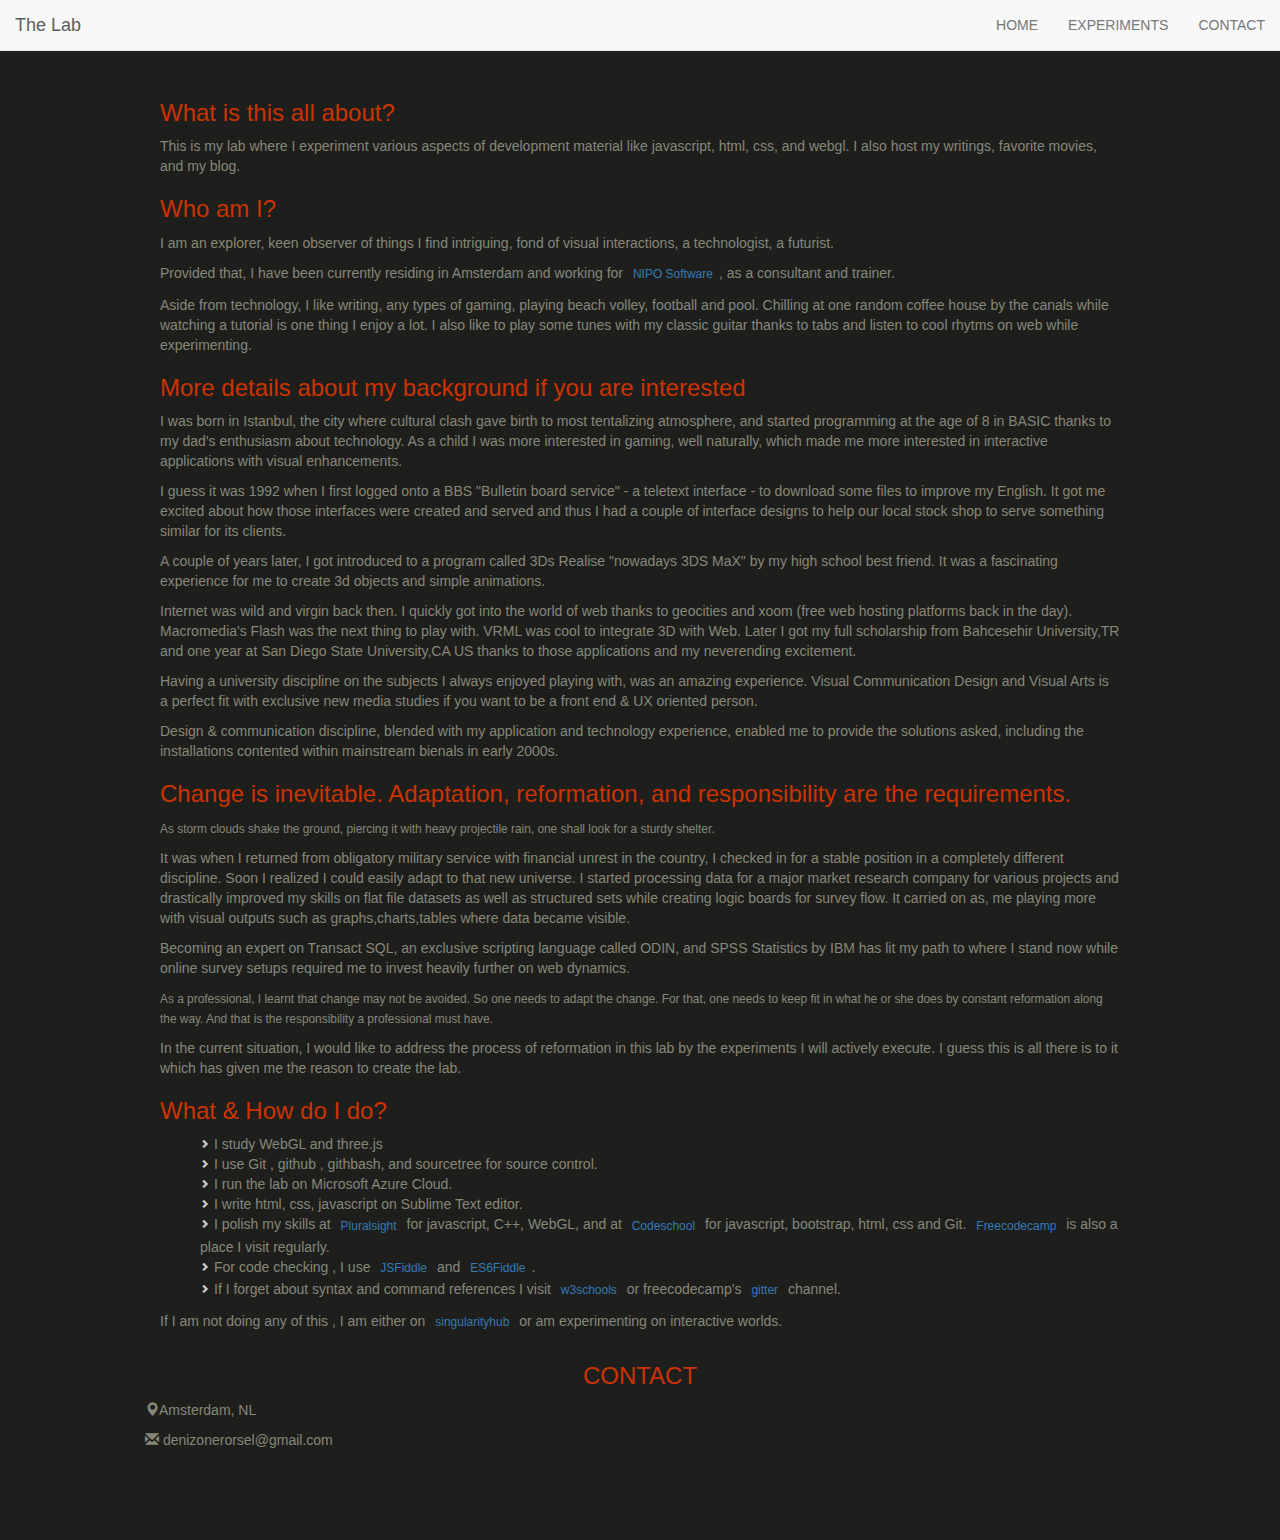
==== index.html @ 3fc13dac "index.html update added navigation and contact" ====
<!DOCTYPE html>
<html lang="en">
    <head>
        <title>Future Path</title>
        <meta charset="utf-8">
        <meta name="viewport" content="width=device-width, initial-scale=1"> <!-- Mobile 1st -->
    	    <link rel="shortcut icon" href="/favicon.ico" type="image/x-icon" />
        	<link rel="stylesheet" href="http://maxcdn.bootstrapcdn.com/bootstrap/3.3.6/css/bootstrap.min.css">
		<script src="https://ajax.googleapis.com/ajax/libs/jquery/1.12.0/jquery.min.js"></script>
		<script src="http://maxcdn.bootstrapcdn.com/bootstrap/3.3.6/js/bootstrap.min.js"></script>
		<script>
		$(document).ready(function(){$(".navbar a, footer a[href='#myPage']").on('click', function(event) {event.preventDefault();var hash = this.hash;
		  $('html, body').animate({scrollTop: $(hash).offset().top}, 900, function(){window.location.hash = hash;});});})
		</script>
		<style>
		body {background-color: #1E1F1D;color: #878778;}
		h1, h3 {color: #cc3300;}
		.container {padding: 80px 120px;}
		.arrow li {display: block;}
		.arrow li:before {content: "\e080";font-family: 'Glyphicons Halflings';font-size: 9px;position: relative;margin-right: 5px;top: -1px;color: #ccc;}
		</style>
    </head>
<body>
	<div class="container text-left" id="home">
		<nav class="navbar navbar-default navbar-fixed-top">
		  <div class="container-fluid">
		    <div class="navbar-header">
		      <button type="button" class="navbar-toggle" data-toggle="collapse" data-target="#myNavbar">
		        <span class="icon-bar"></span>
		        <span class="icon-bar"></span>
		        <span class="icon-bar"></span> 
		      </button>
		      <a class="navbar-brand" href="#">The Lab</a>
		    </div>
		    <div class="collapse navbar-collapse" id="myNavbar">
		      <ul class="nav navbar-nav navbar-right">
		        <li><a href="#home">HOME</a></li>
		        <li><a href="experiments.html">EXPERIMENTS</a></li>
		        <li><a href="#contact">CONTACT</a></li>
		      </ul>
		    </div>
		  </div>
		</nav>
	    <div class="row">
	    	<div class="col-12-xs">
	    <h3>What is this all about?</h3>
	    <p>This is my lab where I experiment various aspects of development material like javascript, html, css, and webgl. I also host my writings, favorite movies, and my blog. </p>
	    
	    <h3>Who am I?</h3>
	    <p>I am an explorer, keen observer of things I find intriguing, fond of visual interactions, a technologist, a futurist.</p>
	    <p>Provided that, I have been currently residing in Amsterdam and working for <a href="http://www.niposoftware.com" target="_blank" class="btn btn-link btn-xs" role="button">NIPO Software</a>, as a consultant and trainer.</p>
	    <p>Aside from technology, I like writing, any types of gaming, playing beach volley, football and pool. Chilling at one random coffee house by the canals while watching a tutorial is one thing I enjoy a lot. I also like to play some tunes with my classic guitar thanks to tabs and listen to cool rhytms on web while experimenting.</p>
	    
	    <h3>More details about my background if you are interested</h3>
	    <p>I was born in Istanbul, the city where cultural clash gave birth to most tentalizing atmosphere, and started programming at the age of 8 in BASIC thanks to my dad's enthusiasm about technology. As a child I was more interested in gaming, well naturally, which made me more interested in interactive applications with visual enhancements.</p>
	    <p>I guess it was 1992 when I first logged onto a BBS "Bulletin board service" - a teletext interface - to download some files to improve my English. It got me excited about how those interfaces were created and served and thus I had a couple of interface designs to help our local stock shop to serve something similar for its clients.</p>
	    <p>A couple of years later, I got introduced to a program called 3Ds Realise "nowadays 3DS MaX" by my high school best friend. It was a fascinating experience for me to create 3d objects and simple animations.</p>
	    <p>Internet was wild and virgin back then. I quickly got into the world of web thanks to geocities and xoom (free web hosting platforms back in the day). Macromedia's Flash was the next thing to play with. VRML was cool to integrate 3D with Web. Later I got my full scholarship from Bahcesehir University,TR and one year at San Diego State University,CA US thanks to those applications and my neverending excitement.</p>
	    <p>Having a university discipline on the subjects I always enjoyed playing with, was an amazing experience. Visual Communication Design and Visual Arts is a perfect fit with exclusive new media studies if you want to be a front end & UX oriented person.</p>
	    <p>Design & communication discipline, blended with my application and technology experience, enabled me to provide the solutions asked, including the installations contented within mainstream bienals in early 2000s.</p>
	    
	    <h3>Change is inevitable. Adaptation, reformation, and responsibility are the requirements.</h3>
	    <small>As storm clouds shake the ground, piercing it with heavy projectile rain, one shall look for a sturdy shelter.</small>
	    <p> </p>
	    <p> It was when I returned from obligatory military service with financial unrest in the country, I checked in for a stable position in a completely different discipline. Soon I realized I could easily adapt to that new universe. I started processing data for a major market research company for various projects and drastically improved my skills on flat file datasets as well as structured sets while creating logic boards for survey flow. It carried on as, me playing more with visual outputs such as graphs,charts,tables where data became visible.</p>
	    <p>Becoming an expert on Transact SQL, an exclusive scripting language called ODIN, and SPSS Statistics by IBM has lit my path to where I stand now while online survey setups required me to invest heavily further on web dynamics.</p>
	    <p> </p>
	    <small>As a professional, I learnt that change may not be avoided. So one needs to adapt the change. For that, one needs to keep fit in what he or she does by constant reformation along the way. And that is the responsibility a professional must have.</small>
	    <p> </p>
	    <p>In the current situation, I would like to address the process of reformation in this lab by the experiments I will actively execute. I guess this is all there is to it which has given me the reason to create the lab.</p>

	    <h3>What & How do I do?</h3>
		<ul class="arrow">
		<li>I study WebGL and three.js</li>
		<li>I use Git , github , githbash, and sourcetree for source control.</li>
		<li>I run the lab on Microsoft Azure Cloud.</li>
		<li>I write html, css, javascript on Sublime Text editor.</li>
		<li>I polish my skills at <a href="http://www.pluralsight.com" target="_blank" class="btn btn-link btn-xs" role="button">Pluralsight</a> for javascript, C++, WebGL, and at <a href="http://www.codeschool.com" target="_blank" class="btn btn-link btn-xs" role="button">Codeschool</a> for javascript, bootstrap, html, css and Git. <a href="http://www.freecodecamp.com" target="_blank" class="btn btn-link btn-xs" role="button">Freecodecamp</a> is also a place I visit regularly.</li>
		<li>For code checking , I use <a href="https://www.jsfiddle.net" target="_blank" class="btn btn-link btn-xs" role="button">JSFiddle</a> and <a href="http://www.es6fiddle.net" target="_blank" class="btn btn-link btn-xs" role="button">ES6Fiddle</a>.</li>
		<li>If I forget about syntax and command references I visit <a href="http://www.w3schools.com" target="_blank" class="btn btn-link btn-xs" role="button">w3schools</a> or freecodecamp's <a href="https://gitter.im/FreeCodeCamp/FreeCodeCamp" target="_blank" class="btn btn-link btn-xs" role="button">gitter</a> channel.</li>
		</ul>
		<p>If I am not doing any of this , I am either on <a href="singularityhub.com" target="_blank" class="btn btn-link btn-xs" role="button">singularityhub</a> or am experimenting on interactive worlds.</p>
		    <div class="row" id="contact">
		      <h3 class="text-center">CONTACT</h3>
		      <p><span class="glyphicon glyphicon-map-marker"></span>Amsterdam, NL</p>
		      <p><span class="glyphicon glyphicon-envelope"></span> denizonerorsel@gmail.com</p> 
		    </div>
			</div>
		</div>
	</div>
</body>
</html>
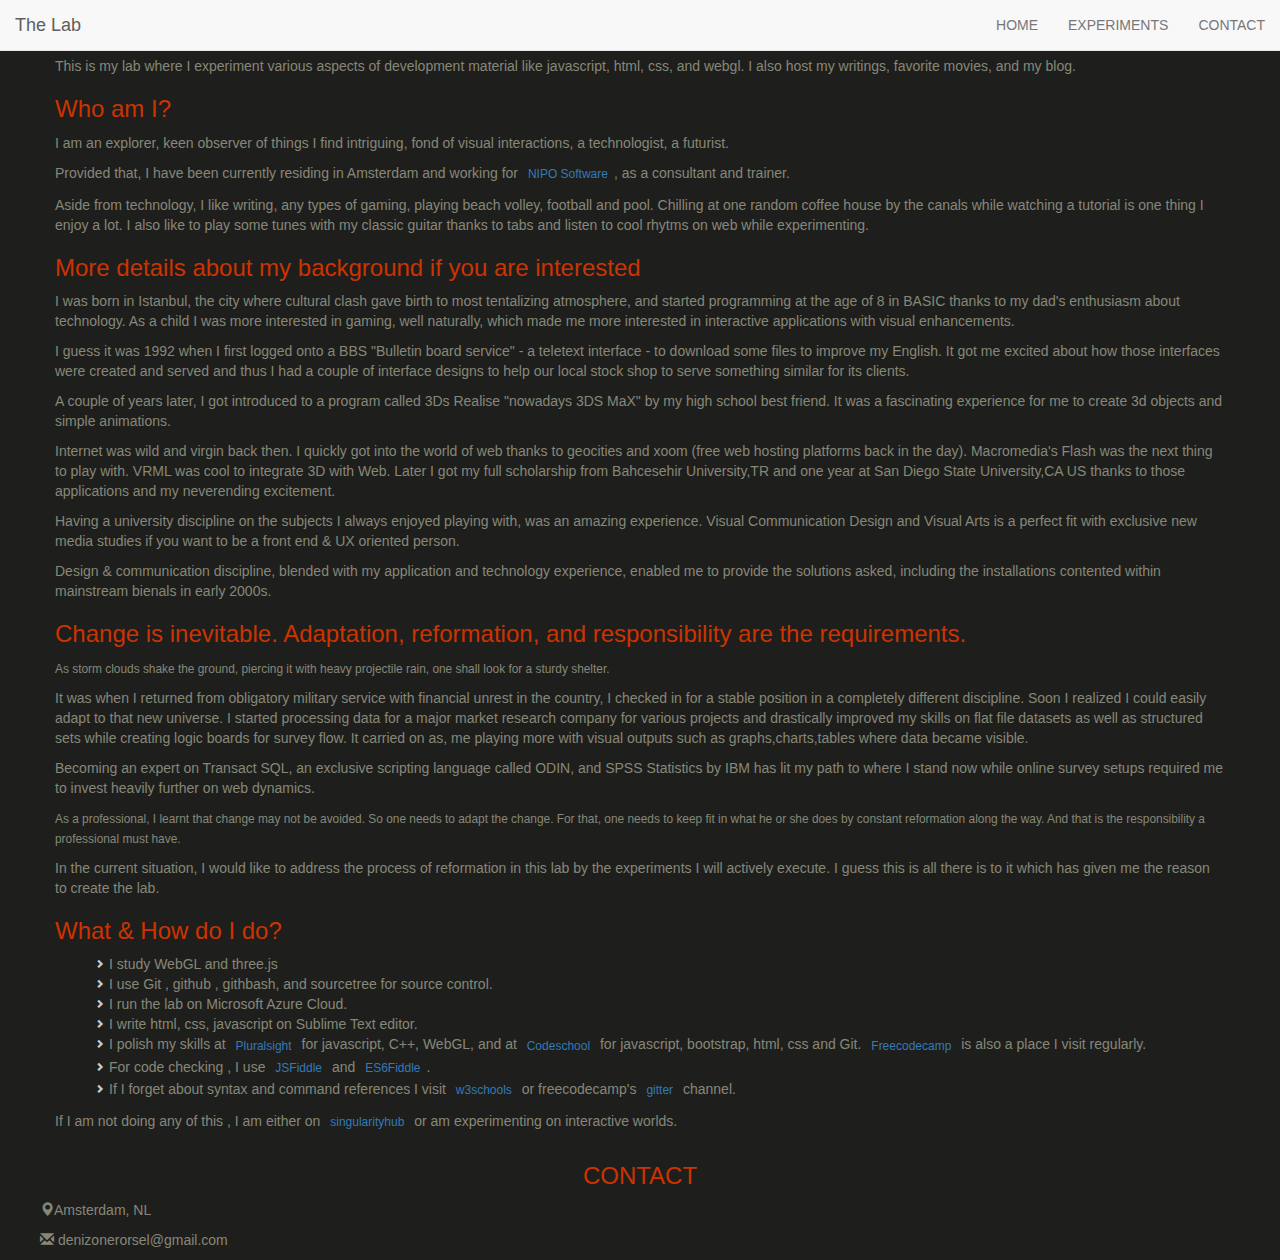
==== commit fa140ce3: "update index.html resize container" ====
--- a/index.html
+++ b/index.html
@@ -15,7 +15,6 @@
 		<style>
 		body {background-color: #1E1F1D;color: #878778;}
 		h1, h3 {color: #cc3300;}
-		.container {padding: 80px 120px;}
 		.arrow li {display: block;}
 		.arrow li:before {content: "\e080";font-family: 'Glyphicons Halflings';font-size: 9px;position: relative;margin-right: 5px;top: -1px;color: #ccc;}
 		</style>
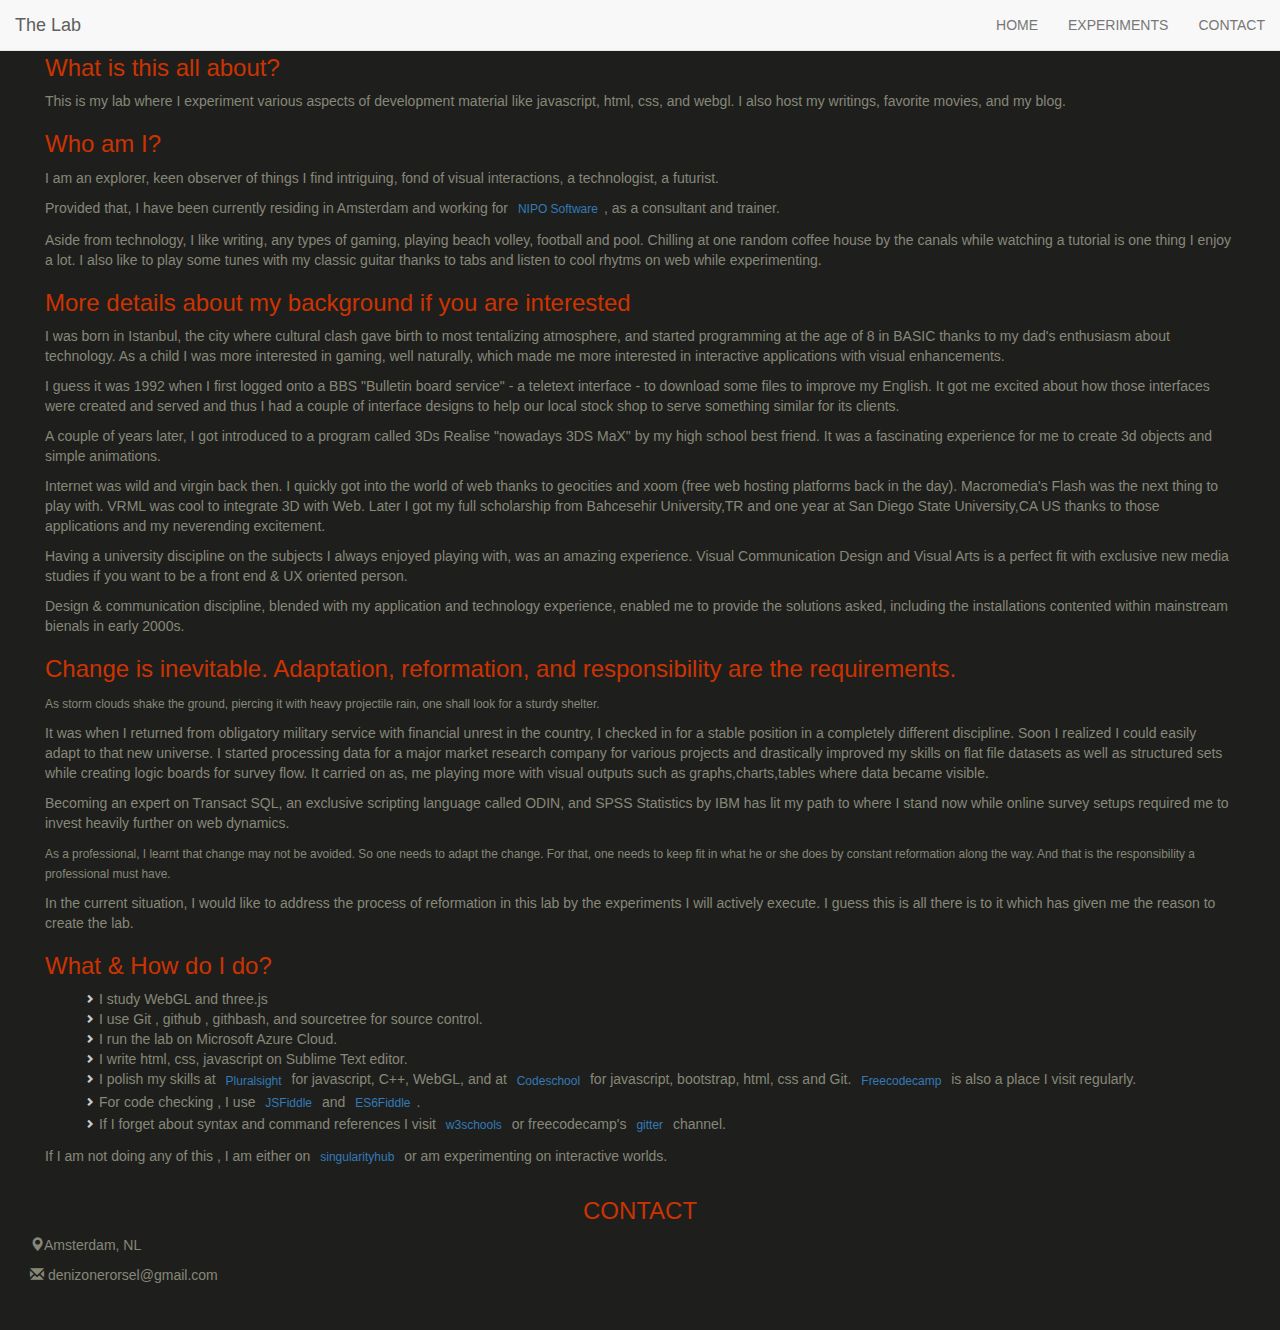
==== commit 2d11fa0e: "update index.html fix padding of container" ====
--- a/index.html
+++ b/index.html
@@ -15,6 +15,7 @@
 		<style>
 		body {background-color: #1E1F1D;color: #878778;}
 		h1, h3 {color: #cc3300;}
+		.container {padding: 35px 5px;}
 		.arrow li {display: block;}
 		.arrow li:before {content: "\e080";font-family: 'Glyphicons Halflings';font-size: 9px;position: relative;margin-right: 5px;top: -1px;color: #ccc;}
 		</style>
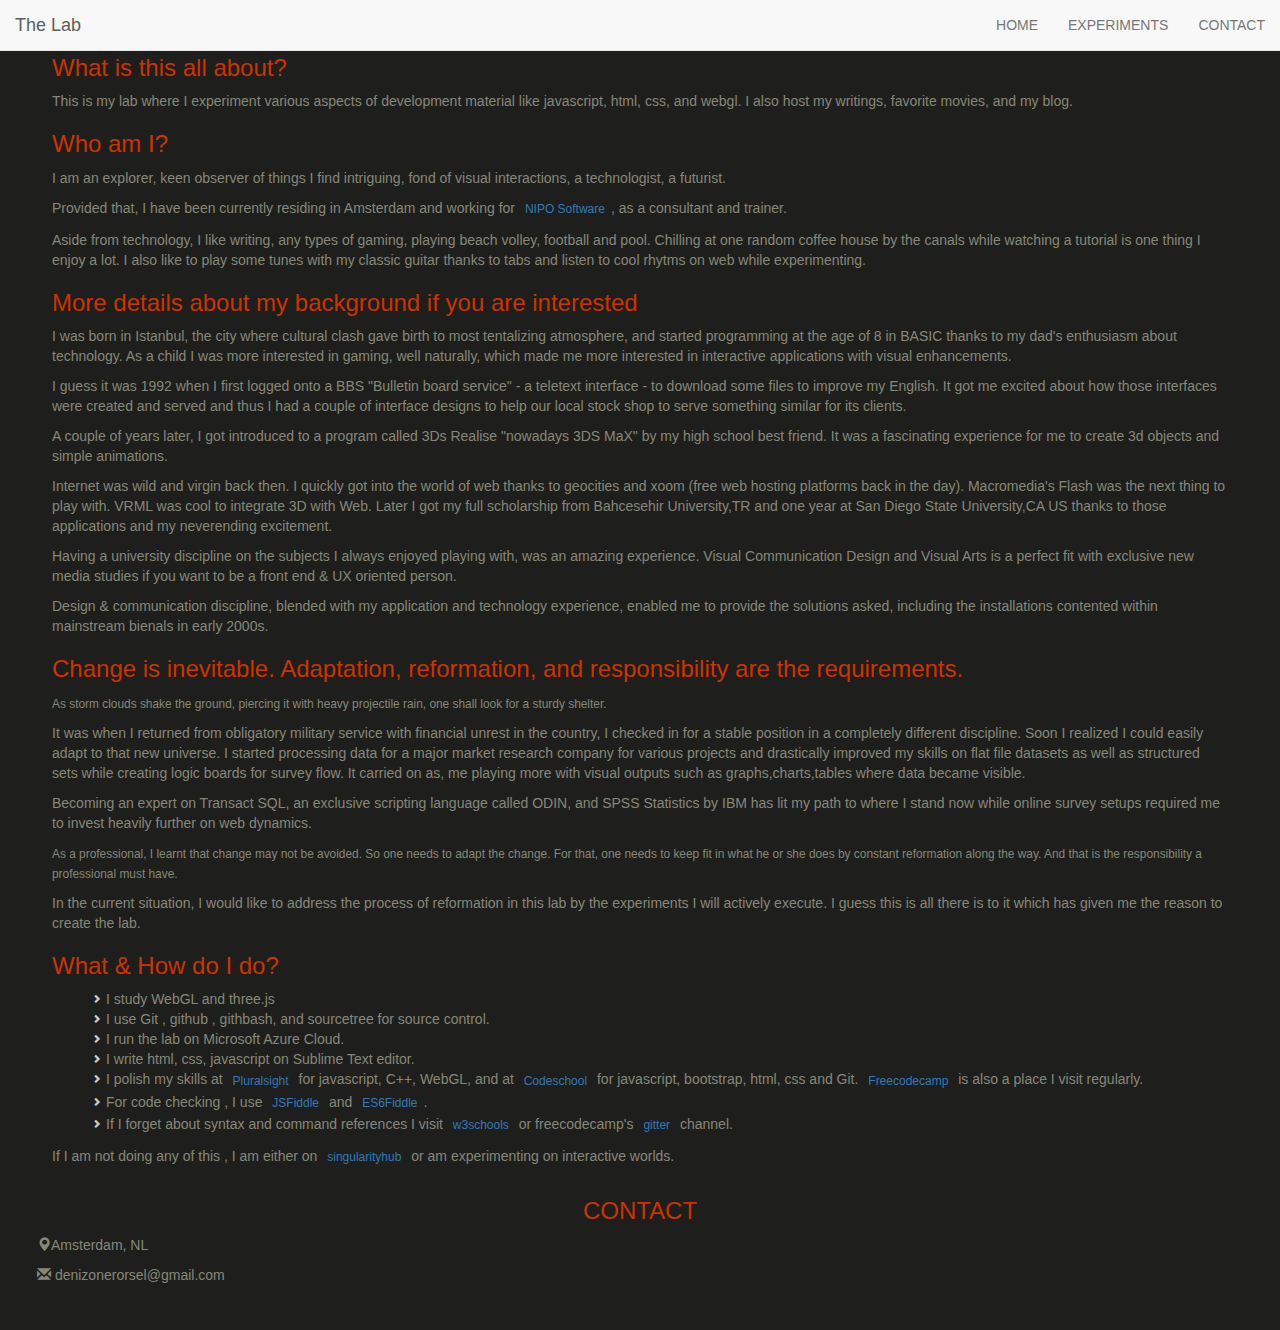
==== commit 54999f8b: "update index.html" ====
--- a/index.html
+++ b/index.html
@@ -15,7 +15,7 @@
 		<style>
 		body {background-color: #1E1F1D;color: #878778;}
 		h1, h3 {color: #cc3300;}
-		.container {padding: 35px 5px;}
+		.container {padding: 35px 12px;}
 		.arrow li {display: block;}
 		.arrow li:before {content: "\e080";font-family: 'Glyphicons Halflings';font-size: 9px;position: relative;margin-right: 5px;top: -1px;color: #ccc;}
 		</style>
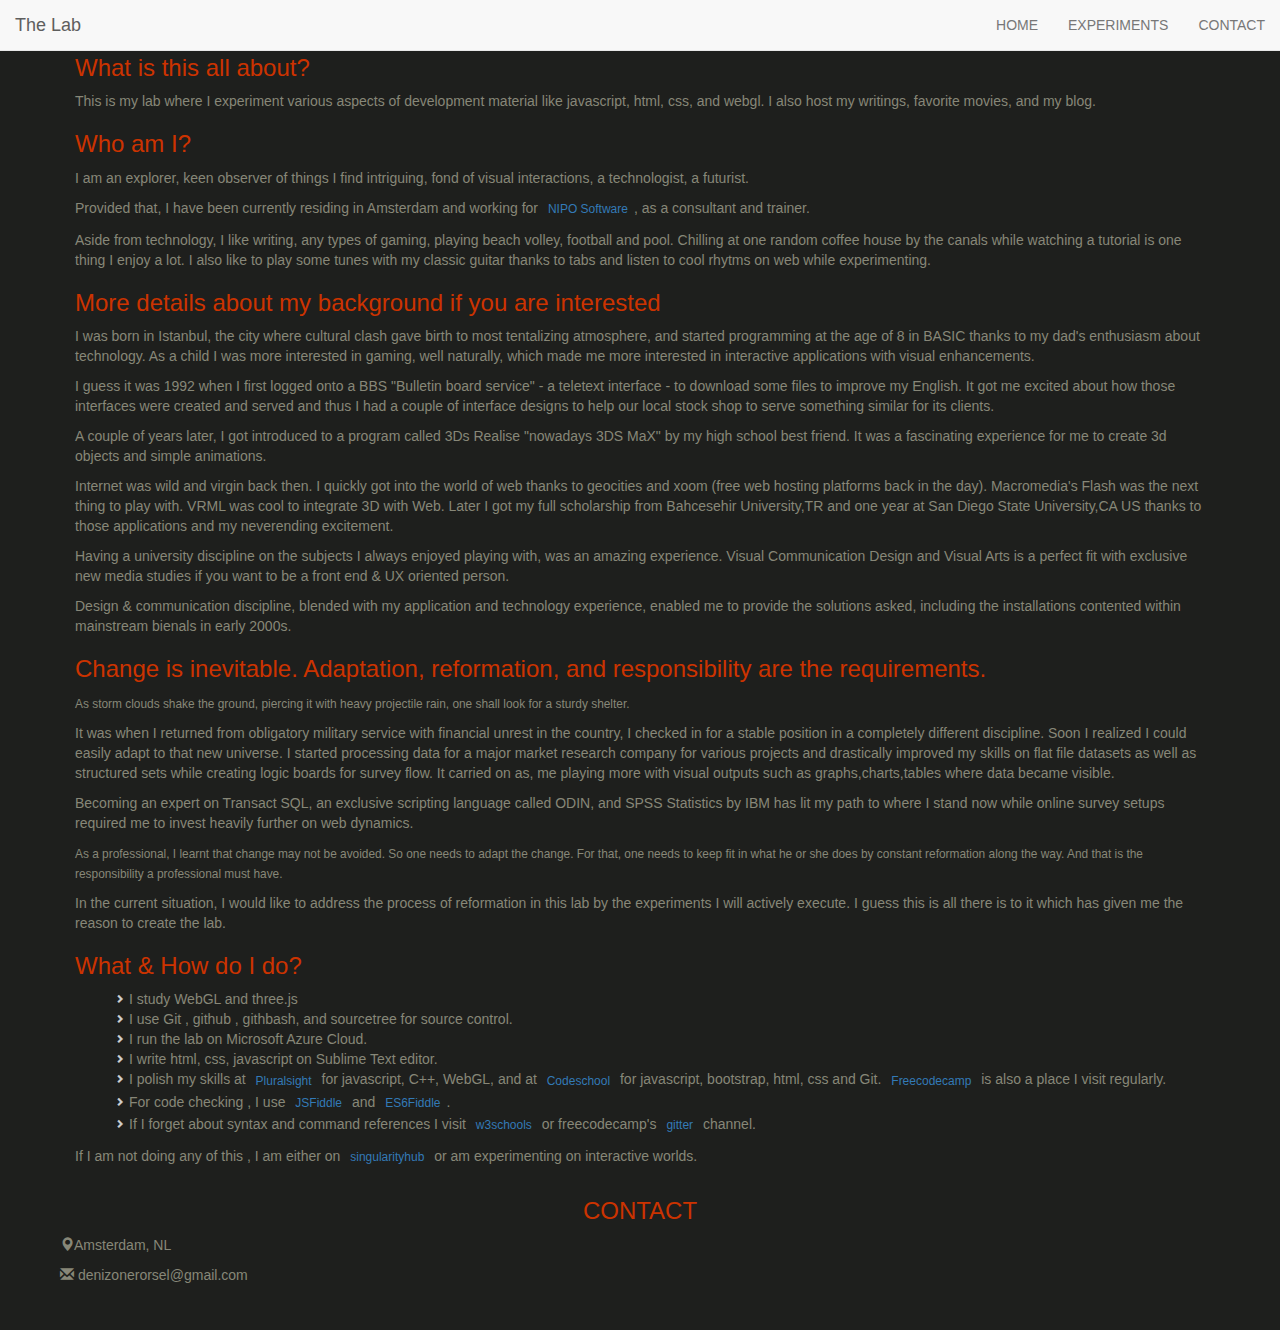
==== commit 92242b54: "update index.html" ====
--- a/index.html
+++ b/index.html
@@ -15,7 +15,7 @@
 		<style>
 		body {background-color: #1E1F1D;color: #878778;}
 		h1, h3 {color: #cc3300;}
-		.container {padding: 35px 12px;}
+		.container {padding: 35px 35px;}
 		.arrow li {display: block;}
 		.arrow li:before {content: "\e080";font-family: 'Glyphicons Halflings';font-size: 9px;position: relative;margin-right: 5px;top: -1px;color: #ccc;}
 		</style>
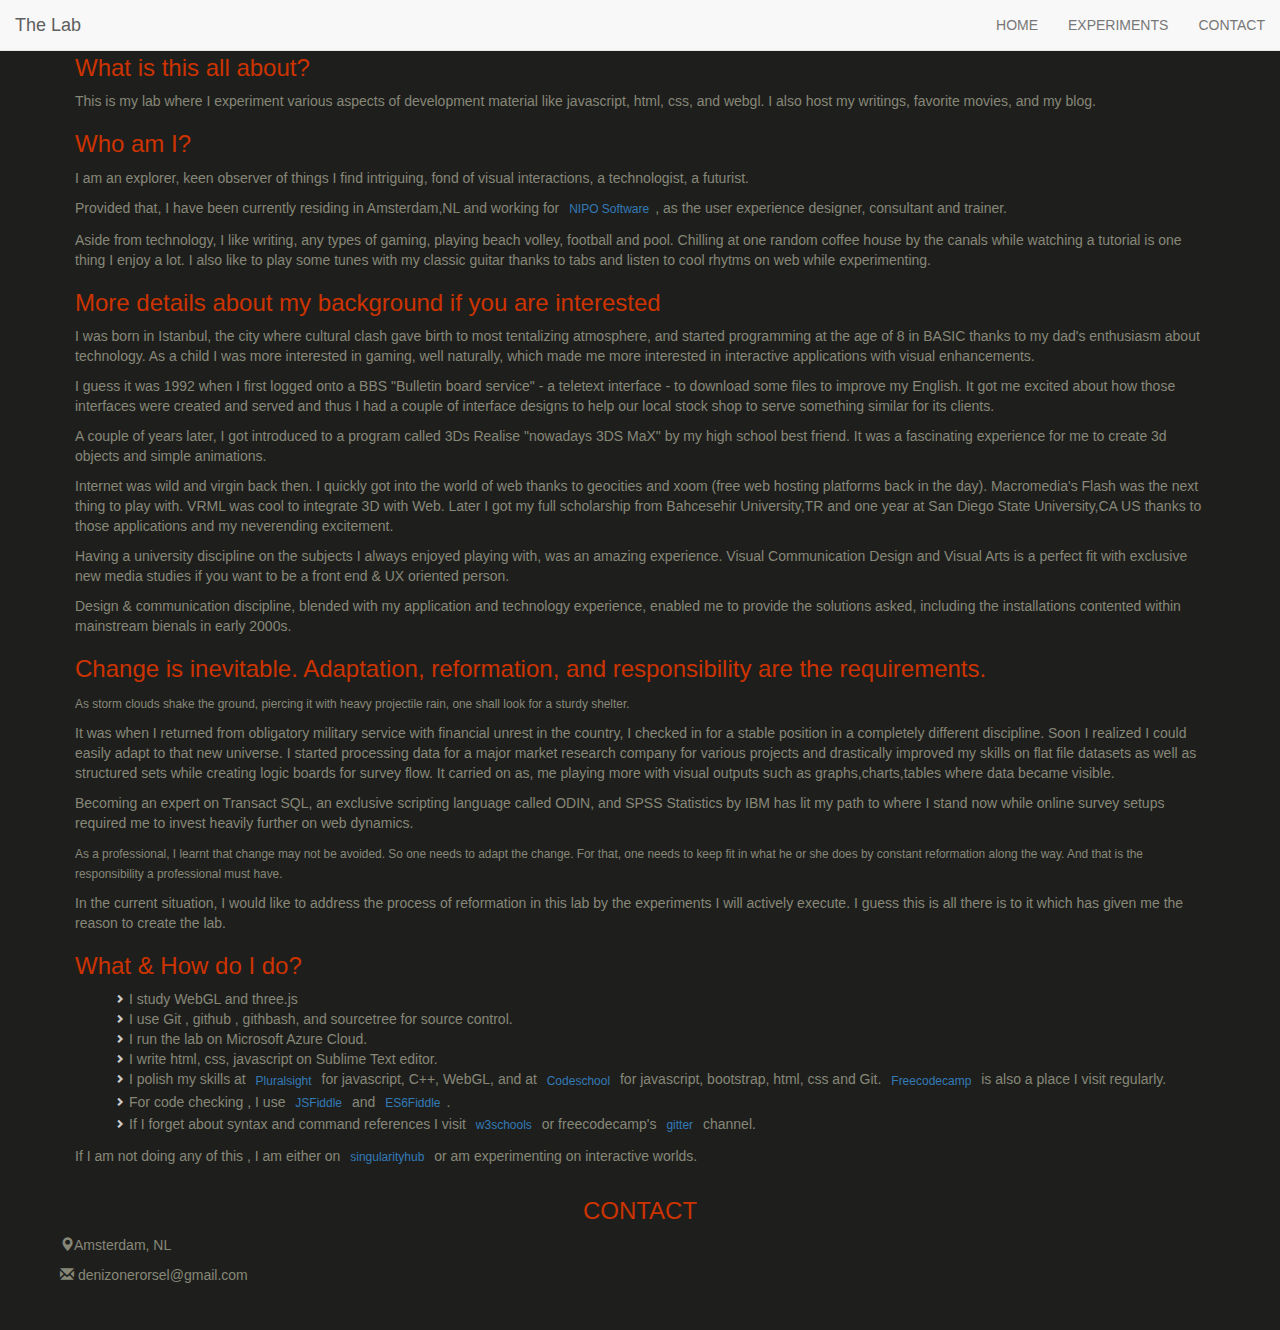
==== commit 3a98e194: "change in typo" ====
--- a/index.html
+++ b/index.html
@@ -6,12 +6,6 @@
         <meta name="viewport" content="width=device-width, initial-scale=1"> <!-- Mobile 1st -->
     	    <link rel="shortcut icon" href="/favicon.ico" type="image/x-icon" />
         	<link rel="stylesheet" href="http://maxcdn.bootstrapcdn.com/bootstrap/3.3.6/css/bootstrap.min.css">
-		<script src="https://ajax.googleapis.com/ajax/libs/jquery/1.12.0/jquery.min.js"></script>
-		<script src="http://maxcdn.bootstrapcdn.com/bootstrap/3.3.6/js/bootstrap.min.js"></script>
-		<script>
-		$(document).ready(function(){$(".navbar a, footer a[href='#myPage']").on('click', function(event) {event.preventDefault();var hash = this.hash;
-		  $('html, body').animate({scrollTop: $(hash).offset().top}, 900, function(){window.location.hash = hash;});});})
-		</script>
 		<style>
 		body {background-color: #1E1F1D;color: #878778;}
 		h1, h3 {color: #cc3300;}
@@ -48,7 +42,7 @@
 	    
 	    <h3>Who am I?</h3>
 	    <p>I am an explorer, keen observer of things I find intriguing, fond of visual interactions, a technologist, a futurist.</p>
-	    <p>Provided that, I have been currently residing in Amsterdam and working for <a href="http://www.niposoftware.com" target="_blank" class="btn btn-link btn-xs" role="button">NIPO Software</a>, as a consultant and trainer.</p>
+	    <p>Provided that, I have been currently residing in Amsterdam,NL and working for <a href="http://www.niposoftware.com" target="_blank" class="btn btn-link btn-xs" role="button">NIPO Software</a>, as the user experience designer, consultant and trainer.</p>
 	    <p>Aside from technology, I like writing, any types of gaming, playing beach volley, football and pool. Chilling at one random coffee house by the canals while watching a tutorial is one thing I enjoy a lot. I also like to play some tunes with my classic guitar thanks to tabs and listen to cool rhytms on web while experimenting.</p>
 	    
 	    <h3>More details about my background if you are interested</h3>
@@ -88,5 +82,11 @@
 			</div>
 		</div>
 	</div>
+		<script src="https://ajax.googleapis.com/ajax/libs/jquery/1.12.0/jquery.min.js"></script>
+		<script src="http://maxcdn.bootstrapcdn.com/bootstrap/3.3.6/js/bootstrap.min.js"></script>
+		<script>
+		$(document).ready(function(){$(".navbar a, footer a[href='#myPage']").on('click', function(event) {event.preventDefault();var hash = this.hash;
+		  $('html, body').animate({scrollTop: $(hash).offset().top}, 900, function(){window.location.hash = hash;});});})
+		</script>
 </body>
 </html>
